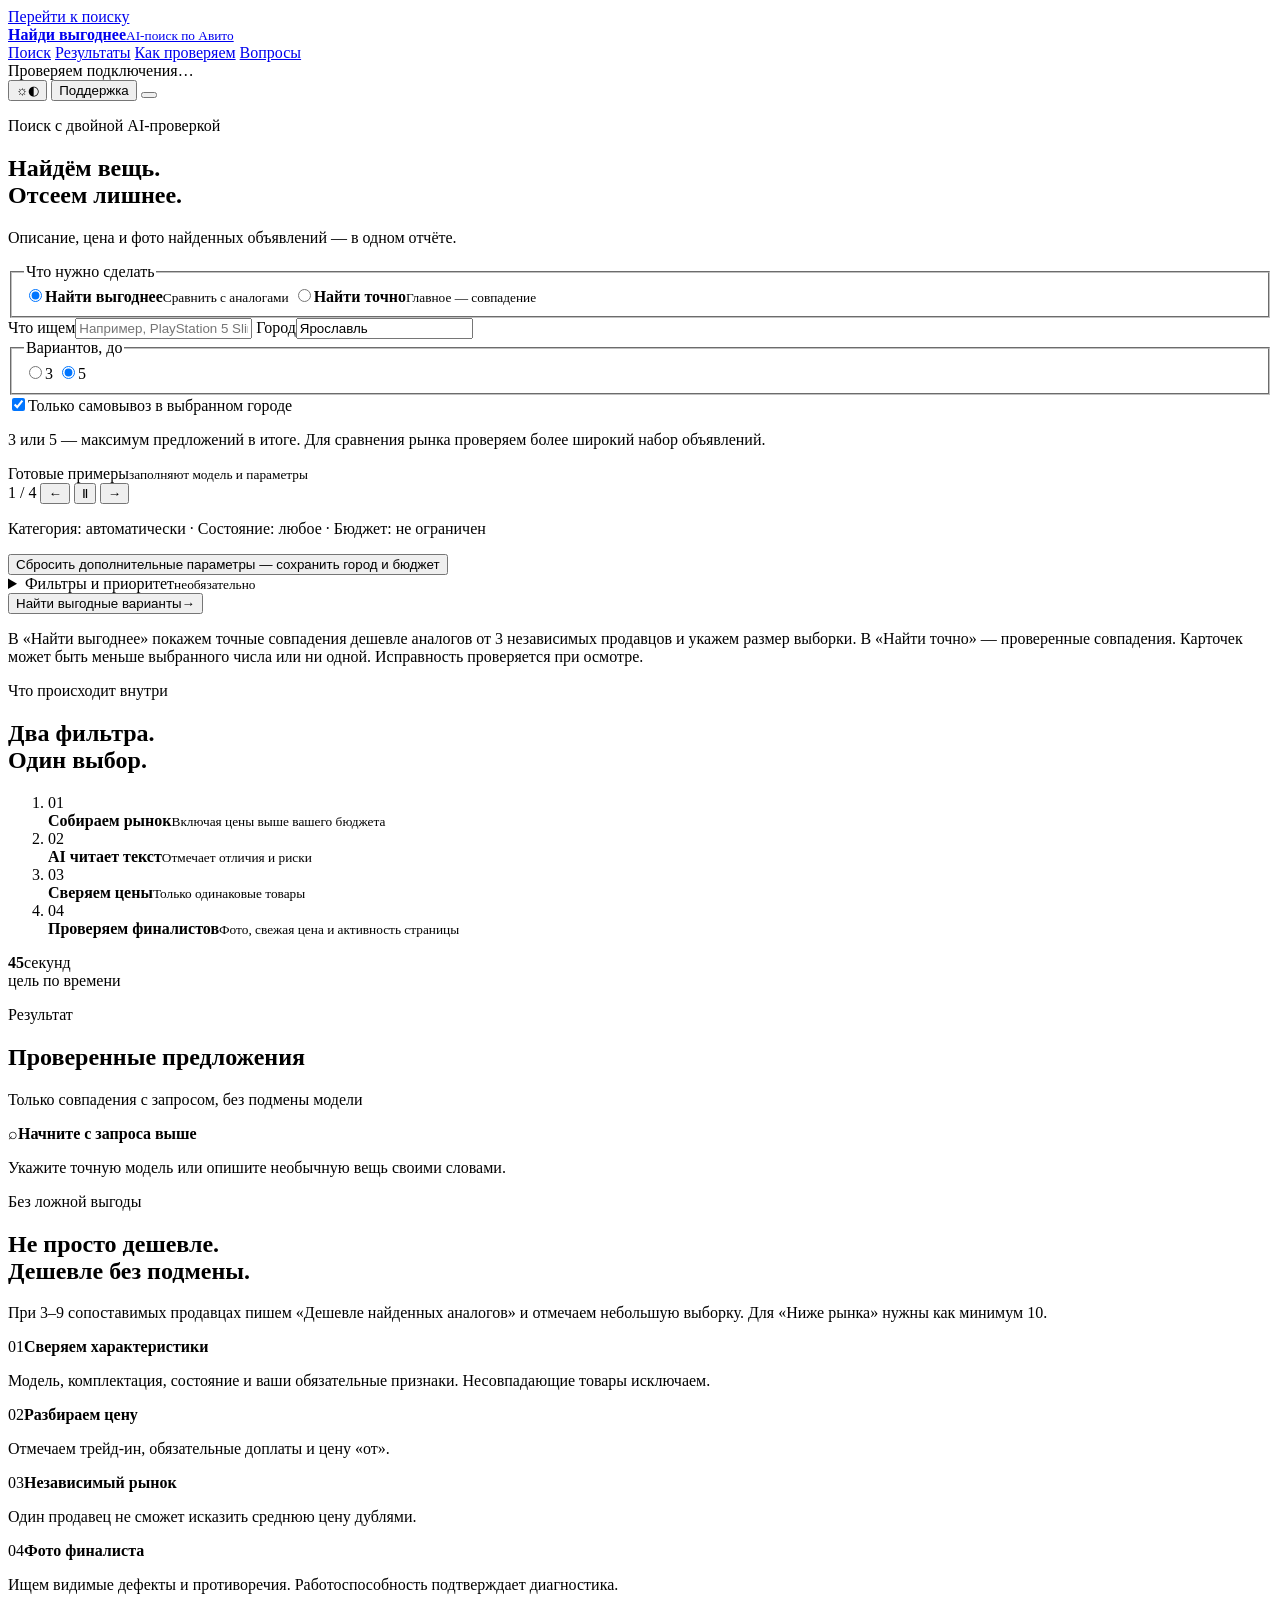
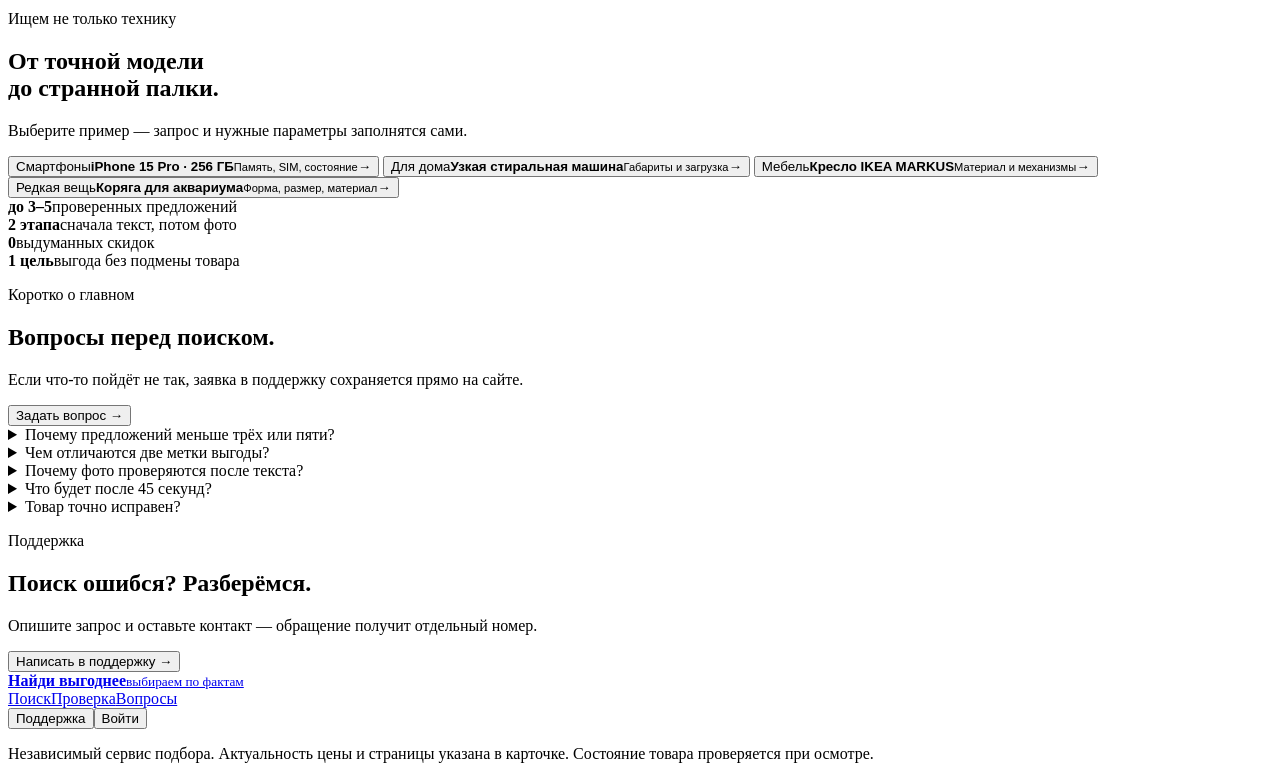
==== avito_web/index.html @ d12190b9 "feat: publish September Avito review and selection updates" ====
<!doctype html>
<html lang="ru">
<head>
  <meta charset="utf-8">
  <meta name="viewport" content="width=device-width, initial-scale=1">
  <meta name="theme-color" content="#0b0910">
  <meta name="description" content="Найди выгоднее — AI-подбор товаров на Авито с проверкой цены, описания и фотографий">
  <meta property="og:title" content="Найди выгоднее — поиск и проверка объявлений Авито">
  <meta property="og:description" content="Опишите товар. Сервис прочитает объявления, сравнит цены и проверит фотографии финалистов.">
  <meta property="og:type" content="website">
  <title>Найди выгоднее — поиск и проверка объявлений Авито</title>
  <link rel="stylesheet" href="/styles.css">
</head>
<body>
  <a class="skip-link" href="#search">Перейти к поиску</a>
  <main class="shell">
    <header class="topbar">
      <a class="brand" href="#search" aria-label="Найди выгоднее — к поиску">
        <span class="brand-mark" aria-hidden="true"><i></i><i></i><i></i></span>
        <span><b>Найди выгоднее</b><small>AI-поиск по Авито</small></span>
      </a>

      <nav class="site-nav" id="site-nav" aria-label="Навигация">
        <a href="#search">Поиск</a>
        <a href="#result-section">Результаты</a>
        <a href="#how">Как проверяем</a>
        <a href="#faq">Вопросы</a>
      </nav>

      <div class="top-actions">
        <div class="readiness" id="readiness" aria-live="polite"><span class="dot"></span><span>Проверяем подключения…</span></div>
        <button class="icon-button" id="theme-toggle" type="button" aria-label="Включить тёмную тему" aria-pressed="false" title="Сменить тему">
          <span class="theme-light" aria-hidden="true">☼</span><span class="theme-dark" aria-hidden="true">◐</span>
        </button>
        <button class="support-button" type="button" data-open-support>Поддержка</button>
        <button class="menu-button" id="menu-toggle" type="button" aria-label="Открыть меню" aria-controls="site-nav" aria-expanded="false"><span></span><span></span></button>
      </div>
    </header>

    <section class="workspace" id="search" aria-labelledby="search-title">
      <div class="search-panel">
        <div class="hero-copy">
          <p class="eyebrow">Поиск с двойной AI-проверкой</p>
          <h1 id="search-title">Найдём вещь.<br><span>Отсеем лишнее.</span></h1>
          <p class="lead">Описание, цена и фото найденных объявлений — в одном отчёте.</p>
        </div>

        <form id="search-form" novalidate>
          <fieldset class="mode-switch">
            <legend>Что нужно сделать</legend>
            <label><input type="radio" name="mode" value="bargain" checked><span><b>Найти выгоднее</b><small>Сравнить с аналогами</small></span></label>
            <label><input type="radio" name="mode" value="find"><span><b>Найти точно</b><small>Главное — совпадение</small></span></label>
          </fieldset>

          <div class="main-fields">
            <label class="field query-field"><span>Что ищем</span><input name="query" placeholder="Например, PlayStation 5 Slim с дисководом" required minlength="2" maxlength="300" autocomplete="off"></label>
            <label class="field location-field"><span>Город</span><input name="location" value="Ярославль" maxlength="100" autocomplete="address-level2"></label>
            <fieldset class="count-switch" aria-label="Количество вариантов">
              <legend>Вариантов, до</legend>
              <div class="count-segment">
                <label><input type="radio" name="desiredResults" value="3"><span>3</span></label>
                <label><input type="radio" name="desiredResults" value="5" checked><span>5</span></label>
              </div>
            </fieldset>
          </div>

          <section id="recognized-panel" class="recognized-panel" aria-labelledby="recognized-title" hidden>
            <div class="recognized-head"><b id="recognized-title">Поняли запрос</b><span>Проверьте перед поиском</span></div>
            <div id="recognized-parameters" class="recognized-parameters" aria-live="polite"></div>
            <div id="ps5-quick-filters" class="quick-filters" hidden>
              <label><span>Версия</span><select id="ps5-version"><option value="">Любая</option><option value="обычная">PS5</option><option value="Slim">PS5 Slim</option><option value="Pro">PS5 Pro</option></select></label>
              <label><span>Привод</span><select id="ps5-drive"><option value="">Неважно</option><option value="с дисководом">С дисководом</option><option value="Digital">Digital</option></select></label>
              <label><span>Состояние</span><select id="ps5-condition"><option value="">Неважно</option><option value="Новое">Новое</option><option value="Отличное">Отличное</option><option value="Хорошее">Хорошее</option></select></label>
            </div>
          </section>

          <label class="pickup-option"><input type="checkbox" id="pickup-only" name="pickup-only" checked><span>Только самовывоз в выбранном городе</span></label>
          <p class="submit-note">3 или 5 — максимум предложений в итоге. Для сравнения рынка проверяем более широкий набор объявлений.</p>

          <section class="examples-panel" aria-labelledby="examples-title">
            <div class="examples-head">
              <div><span id="examples-title">Готовые примеры</span><small>заполняют модель и параметры</small></div>
              <div class="examples-controls">
                <span id="examples-page">1 / 4</span>
                <button id="examples-prev" type="button" aria-label="Предыдущие примеры">←</button>
                <button id="examples-pause" type="button" aria-label="Остановить смену примеров" aria-pressed="false">Ⅱ</button>
                <button id="examples-next" type="button" aria-label="Следующие примеры">→</button>
              </div>
            </div>
            <div class="examples" id="examples-list" aria-label="Примеры заполненных запросов"></div>
          </section>

          <p id="active-filters" class="submit-note" aria-live="polite">Категория: автоматически · Состояние: любое · Бюджет: не ограничен</p>
          <button id="reset-extra-filters" class="mini-action" type="button">Сбросить дополнительные параметры — сохранить город и бюджет</button>
          <details class="advanced">
            <summary><span>Фильтры и приоритет</span><small id="advanced-hint">необязательно</small></summary>
            <fieldset class="priority-switch">
              <legend>Что важнее</legend>
              <label><input type="radio" name="priority" value="quality"><span><b>Надёжность</b></span></label>
              <label><input type="radio" name="priority" value="balanced" checked><span><b>Баланс</b></span></label>
              <label><input type="radio" name="priority" value="budget"><span><b>Цена</b></span></label>
            </fieldset>
            <div class="advanced-grid base-grid">
              <label class="field"><span>Категория</span><select name="category" id="category-select"><option value="all" selected>Определить автоматически</option><option value="phones">Телефоны</option><option value="computers">Компьютеры и ноутбуки</option><option value="household">Бытовая техника</option><option value="furniture">Мебель и интерьер</option><option value="gaming">Игры и приставки</option><option value="tools">Инструменты</option><option value="auto">Автозапчасти</option><option value="fashion">Одежда и аксессуары</option><option value="other">Необычный товар</option></select></label>
              <label class="field"><span>Состояние</span><select name="requiredCondition"><option value="">Любое</option><option value="Новое">Новое</option><option value="Отличное">Отличное</option><option value="Хорошее">Хорошее</option><option value="С дефектом">Можно с дефектом</option></select></label>
              <label class="field"><span>Цена от, ₽</span><input name="priceMin" type="number" min="0" step="1" inputmode="numeric" placeholder="Не важно"></label>
              <label class="field"><span>Цена до, ₽</span><input name="priceMax" type="number" min="0" step="1" inputmode="numeric" placeholder="Не важно"></label>
            </div>
            <div class="advanced-grid dynamic-grid" id="dynamic-fields" aria-live="polite"></div>
          </details>

          <div id="last-search" class="last-search" hidden><span>Последний запрос: <b id="last-search-label"></b></span><button type="button" class="mini-action" data-repeat-last>Повторить</button></div>
          <button class="primary magnetic" type="submit"><span class="button-glow" aria-hidden="true"></span><span class="button-label">Найти выгодные варианты</span><span class="button-arrow" aria-hidden="true">→</span></button>
          <p class="submit-note">В «Найти выгоднее» покажем точные совпадения дешевле аналогов от 3 независимых продавцов и укажем размер выборки. В «Найти точно» — проверенные совпадения. Карточек может быть меньше выбранного числа или ни одной. Исправность проверяется при осмотре.</p>
        </form>
      </div>

      <aside class="process-panel" aria-label="Как работает поиск">
        <div><p class="eyebrow">Что происходит внутри</p><h2>Два фильтра.<br>Один выбор.</h2></div>
        <ol class="process-list">
          <li><span>01</span><div><b>Собираем рынок</b><small>Включая цены выше вашего бюджета</small></div></li>
          <li><span>02</span><div><b>AI читает текст</b><small>Отмечает отличия и риски</small></div></li>
          <li><span>03</span><div><b>Сверяем цены</b><small>Только одинаковые товары</small></div></li>
          <li><span>04</span><div><b>Проверяем финалистов</b><small>Фото, свежая цена и активность страницы</small></div></li>
        </ol>
        <div class="process-time" aria-label="Цель — ответ до 45 секунд"><strong>45</strong><span>секунд<br>цель по времени</span></div>
      </aside>
    </section>

    <section class="results-section" id="result-section" aria-labelledby="results-title">
      <div class="results-heading"><div><p class="eyebrow">Результат</p><h2 id="results-title">Проверенные предложения</h2></div><p id="summary" class="summary">Только совпадения с запросом, без подмены модели</p></div>
      <div id="live-progress" class="live-progress" role="status" aria-live="polite" aria-labelledby="progress-title" hidden>
        <div class="progress-top"><div><span class="live-dot"></span><b id="progress-title">Поиск работает</b></div><span id="progress-time">0 сек</span></div>
        <div class="progress-meta"><span id="progress-job">Задача создаётся…</span><button id="cancel-search" type="button" class="cancel-search">Отменить поиск</button></div>
        <progress class="progress-track" id="progress-bar" max="100" value="2" aria-label="Готовность поиска">2%</progress>
        <p id="progress-message">Запрос принят. Запускаем поиск…</p>
        <p class="progress-note">Можно закрыть вкладку и вернуться позже по номеру задачи.</p>
        <ol class="stage-list" aria-label="Этапы проверки"><li data-stage="queued"><span>1</span>Запрос</li><li data-stage="collect"><span>2</span>Рынок</li><li data-stage="text"><span>3</span>Описание</li><li data-stage="photo"><span>4</span>Фото</li><li data-stage="refresh"><span>5</span>Цена</li><li data-stage="complete"><span>6</span>Готово</li></ol>
      </div>
      <div id="status" class="status" role="status" aria-live="polite"></div>
      <div id="warnings" class="warnings" aria-live="polite"></div>
      <div id="results" class="cards"><div class="empty-state"><span aria-hidden="true">⌕</span><b>Начните с запроса выше</b><p>Укажите точную модель или опишите необычную вещь своими словами.</p></div></div>
    </section>

    <section class="proof-section" id="how" aria-labelledby="proof-title">
      <div class="section-heading"><div><p class="eyebrow">Без ложной выгоды</p><h2 id="proof-title">Не просто дешевле.<br>Дешевле без подмены.</h2></div><p>При 3–9 сопоставимых продавцах пишем «Дешевле найденных аналогов» и отмечаем небольшую выборку. Для «Ниже рынка» нужны как минимум 10.</p></div>
      <div class="proof-grid">
        <article><span>01</span><b>Сверяем характеристики</b><p>Модель, комплектация, состояние и ваши обязательные признаки. Несовпадающие товары исключаем.</p></article>
        <article><span>02</span><b>Разбираем цену</b><p>Отмечаем трейд‑ин, обязательные доплаты и цену «от».</p></article>
        <article><span>03</span><b>Независимый рынок</b><p>Один продавец не сможет исказить среднюю цену дублями.</p></article>
        <article><span>04</span><b>Фото финалиста</b><p>Ищем видимые дефекты и противоречия. Работоспособность подтверждает диагностика.</p></article>
      </div>
    </section>

    <section class="use-section" id="uses" aria-labelledby="uses-title">
      <div class="section-heading"><div><p class="eyebrow">Ищем не только технику</p><h2 id="uses-title">От точной модели<br>до странной палки.</h2></div><p>Выберите пример — запрос и нужные параметры заполнятся сами.</p></div>
      <div class="use-grid">
        <button type="button" data-preset-id="iphone-15-pro"><span>Смартфоны</span><b>iPhone 15 Pro · 256 ГБ</b><small>Память, SIM, состояние</small><i>→</i></button>
        <button type="button" data-preset-id="lg-washer"><span>Для дома</span><b>Узкая стиральная машина</b><small>Габариты и загрузка</small><i>→</i></button>
        <button type="button" data-preset-id="ikea-markus"><span>Мебель</span><b>Кресло IKEA MARKUS</b><small>Материал и механизмы</small><i>→</i></button>
        <button type="button" data-preset-id="aquarium-root"><span>Редкая вещь</span><b>Коряга для аквариума</b><small>Форма, размер, материал</small><i>→</i></button>
      </div>
    </section>

    <section class="numbers-section" aria-label="Ключевые принципы сервиса">
      <div><strong>до 3–5</strong><span>проверенных предложений</span></div>
      <div><strong>2 этапа</strong><span>сначала текст, потом фото</span></div>
      <div><strong>0</strong><span>выдуманных скидок</span></div>
      <div><strong>1 цель</strong><span>выгода без подмены товара</span></div>
    </section>

    <section class="faq-section" id="faq" aria-labelledby="faq-title">
      <div class="faq-intro"><p class="eyebrow">Коротко о главном</p><h2 id="faq-title">Вопросы перед поиском.</h2><p>Если что-то пойдёт не так, заявка в поддержку сохраняется прямо на сайте.</p><button class="secondary" type="button" data-open-support>Задать вопрос →</button></div>
      <div class="faq-list">
        <details><summary>Почему предложений меньше трёх или пяти?</summary><p>Выбранное число — максимум. В «Найти выгоднее» выдаём только точные совпадения с подтверждённой выгодой, в «Найти точно» — проверенные совпадения без обязательной скидки к рынку. Другие модели, неактивные и непроверенные объявления не дополняют подборку. Если подходящих предложений нет, сообщим об этом.</p></details>
        <details><summary>Чем отличаются две метки выгоды?</summary><p>«Дешевле найденных аналогов» — полная цена ниже медианы сопоставимых объявлений 3–9 других независимых продавцов. Это небольшая выборка, её размер указан в карточке. «Ниже рынка» допускается при сравнении как минимум с 10 другими продавцами. Учитываем обязательные доплаты, покажем цены, ссылки и время сбора. Сравниваются цены предложений, а не завершённых сделок.</p></details>
        <details><summary>Почему фото проверяются после текста?</summary><p>Сначала проверяем описание, совпадение модели и полную цену с доплатами. Затем сравниваем цены аналогов. Фотографии AI смотрит у отобранных вариантов.</p></details>
        <details><summary>Что будет после 45 секунд?</summary><p>Это ориентир по времени. Если проверка занимает дольше, поиск продолжается до шести минут. Можно обновить страницу: вернёмся к тому же поиску. Результат хранится 15 минут, пока сервис запущен.</p></details>
        <details><summary>Товар точно исправен?</summary><p>Описание и фото помогают заметить дефекты и противоречия. Работоспособность и скрытые дефекты проверяются при осмотре или диагностике. Перед выдачей обновляем цену и активность страницы объявления.</p></details>
      </div>
    </section>

    <section class="trust-section" aria-labelledby="trust-title"><div><p class="eyebrow">Поддержка</p><h2 id="trust-title">Поиск ошибся? Разберёмся.</h2><p>Опишите запрос и оставьте контакт — обращение получит отдельный номер.</p></div><button class="secondary" type="button" data-open-support>Написать в поддержку →</button></section>

    <details class="operator-panel" id="operator-panel" hidden><summary>Техническая информация для владельца</summary><div id="audit" class="audit" hidden></div><div id="costs" class="costs" hidden></div><div id="admin-warnings" class="admin-warnings"></div><div id="owner-preview" hidden></div><label class="upload"><input id="dataset-file" type="file" accept="application/json,.json"><span>Загрузить готовый JSON из Dataset</span></label></details>

    <footer>
      <a class="brand compact" href="#search"><span class="brand-mark" aria-hidden="true"><i></i><i></i><i></i></span><span><b>Найди выгоднее</b><small>выбираем по фактам</small></span></a>
      <nav aria-label="Навигация в подвале"><a href="#search">Поиск</a><a href="#how">Проверка</a><a href="#faq">Вопросы</a></nav>
      <div class="footer-actions"><button type="button" data-open-support>Поддержка</button><button type="button" data-open-access>Войти</button></div>
      <p class="footer-note">Независимый сервис подбора. Актуальность цены и страницы указана в карточке. Состояние товара проверяется при осмотре.</p>
    </footer>
  </main>

  <dialog id="support-dialog" class="support-dialog" aria-labelledby="support-title">
    <form id="support-form" method="dialog">
      <div class="dialog-head"><div><p class="eyebrow">Поддержка</p><h2 id="support-title">Чем помочь?</h2></div><button class="dialog-close" type="button" data-close-support aria-label="Закрыть">×</button></div>
      <p class="dialog-lead">Опишите вопрос и оставьте удобный контакт. Заявка сохранится у владельца сервиса.</p>
      <div class="support-grid"><label class="field"><span>Ваше имя</span><input name="name" required minlength="2" maxlength="80" autocomplete="name" placeholder="Как к вам обращаться"></label><label class="field"><span>Контакт для ответа</span><input name="contact" required minlength="3" maxlength="160" placeholder="@telegram, телефон или email"></label></div>
      <label class="field"><span>Тема</span><select name="topic"><option>Поиск не нашёл товар</option><option>Вопрос по результату</option><option>Ошибка сайта</option><option>Оплата и заказ</option><option>Другое</option></select></label>
      <label class="field"><span>Сообщение</span><textarea name="message" required minlength="10" maxlength="3000" placeholder="Что произошло и что вы хотели найти?"></textarea></label>
      <label class="consent"><input type="checkbox" required><span>Согласен на обработку данных только для ответа на эту заявку.</span></label>
      <div id="support-status" class="support-status" role="status" aria-live="polite"></div>
      <button class="primary" type="submit"><span class="button-label">Отправить заявку</span><span aria-hidden="true">→</span></button>
    </form>
  </dialog>
  <dialog id="access-dialog" class="support-dialog" aria-labelledby="access-title">
    <form id="access-form" method="dialog">
      <div class="dialog-head"><h2 id="access-title">Вход в пилот</h2><button class="dialog-close" type="button" data-close-access aria-label="Закрыть">×</button></div>
      <p class="dialog-lead">Введите ключ доступа, полученный у владельца сервиса.</p>
      <label class="field"><span>Ключ доступа</span><input name="token" type="password" required minlength="32" maxlength="512" autocomplete="off"></label>
      <p id="access-status" class="support-status visible" role="status"></p>
      <button class="primary" type="submit"><span class="button-label">Войти</span></button>
      <button class="secondary" type="button" data-logout>Выйти из аккаунта</button>
    </form>
  </dialog>
  <script src="/query_normalization.js" defer></script>
  <script src="/app.js" defer></script>
</body>
</html>
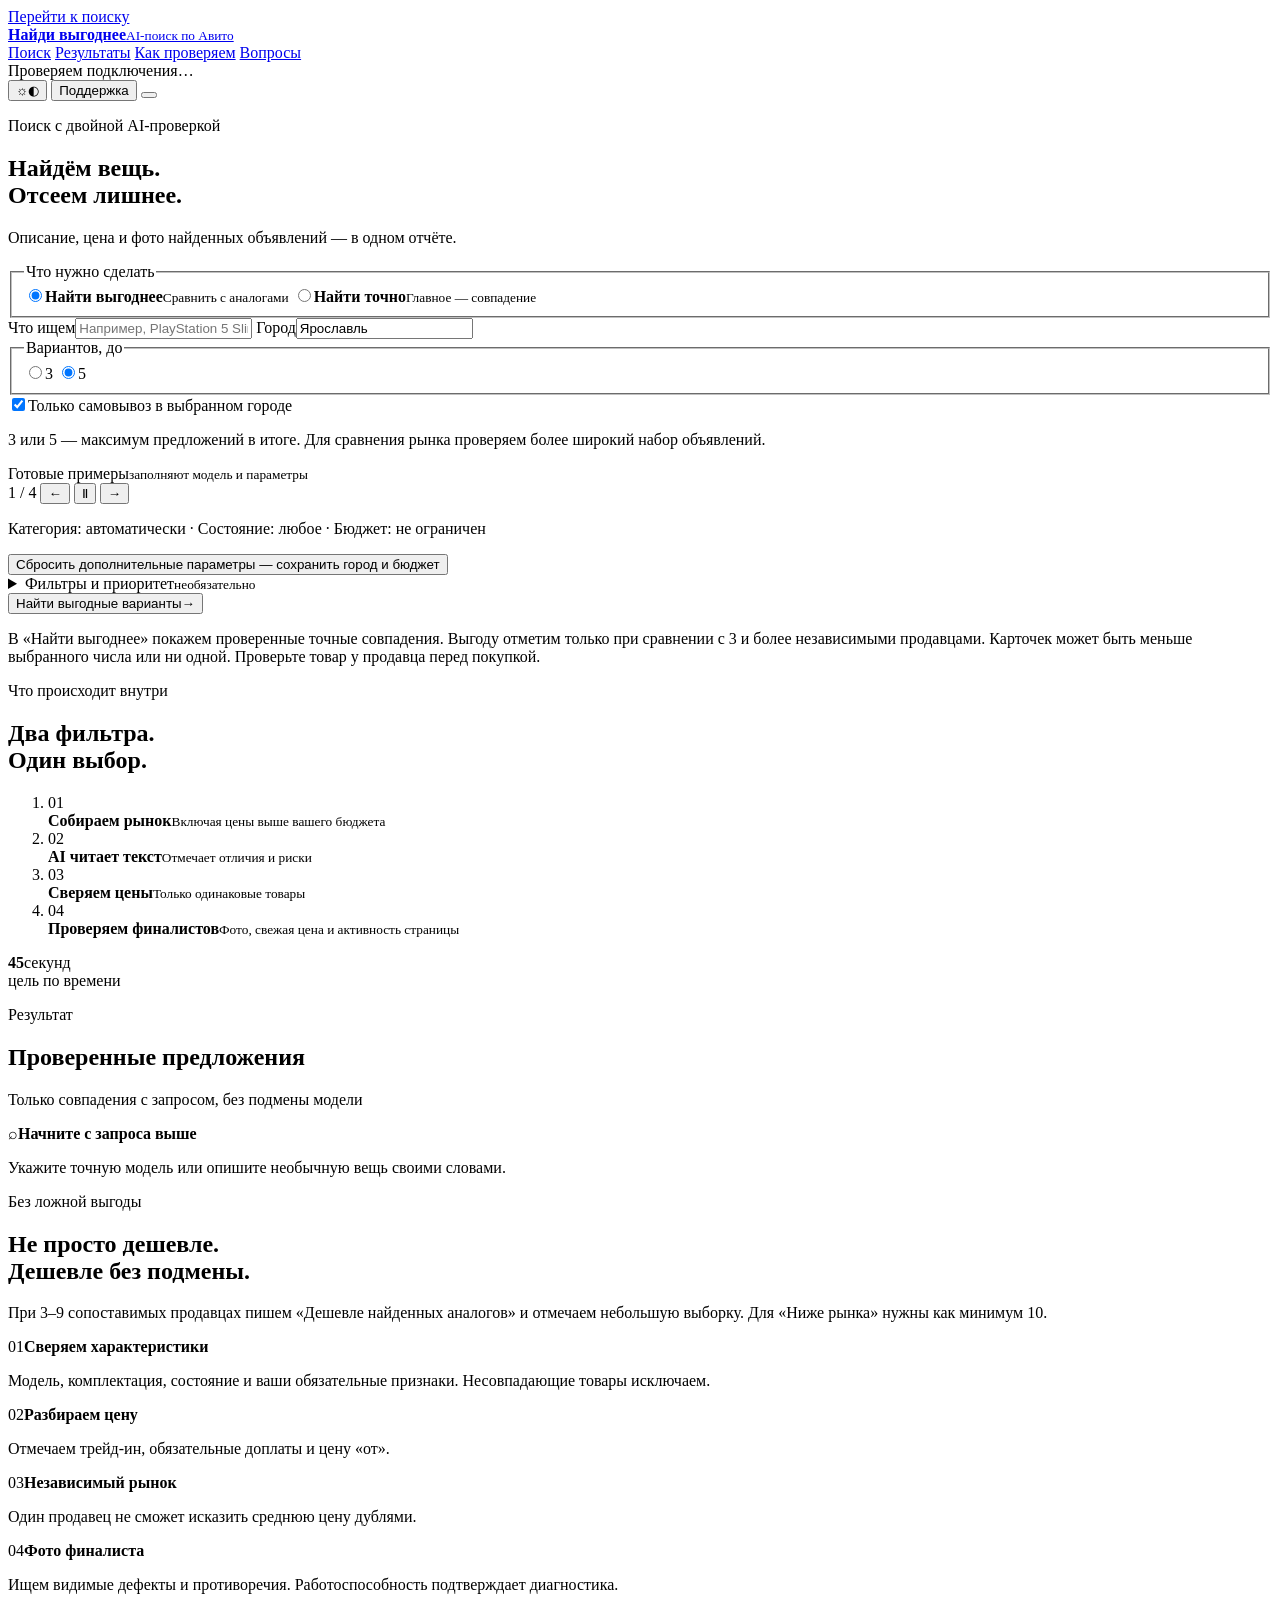
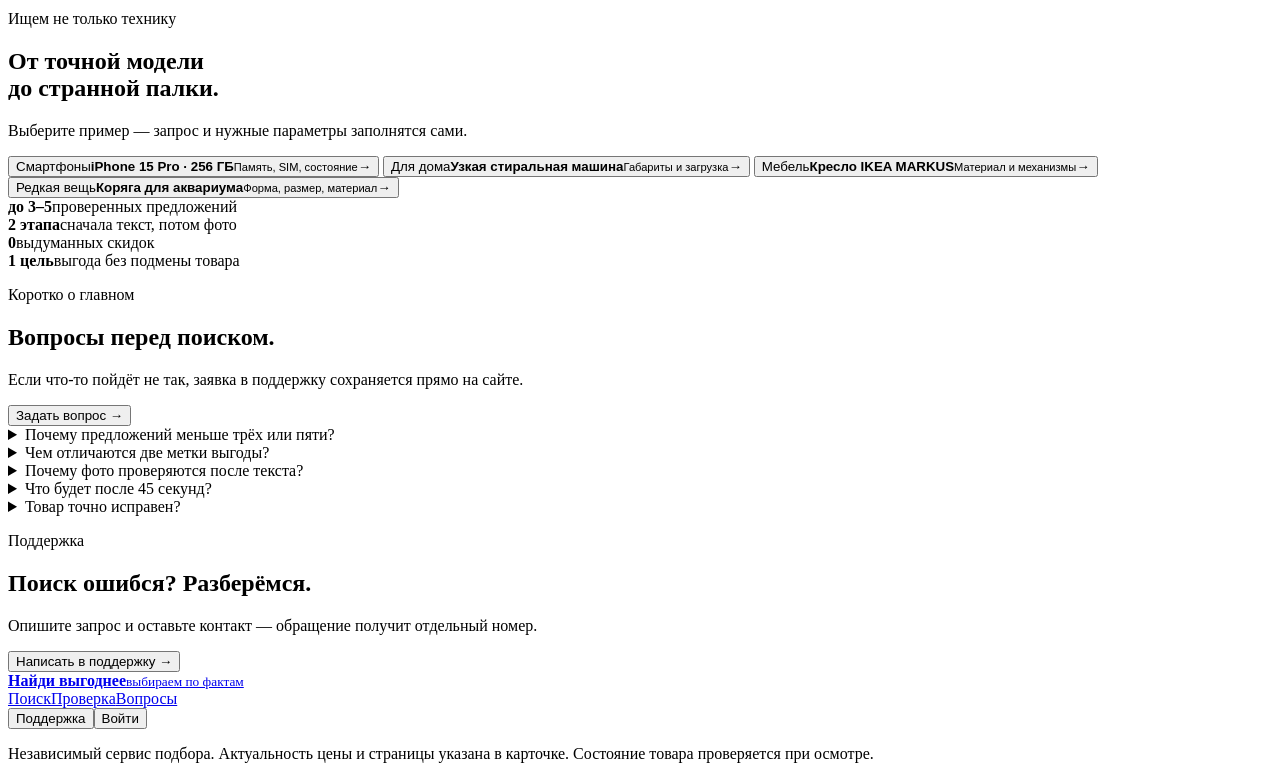
==== commit d66a59d4: "Improve Avito finalist verification and prepare Render pilot" ====
--- a/avito_web/index.html
+++ b/avito_web/index.html
@@ -111,7 +111,7 @@
 
           <div id="last-search" class="last-search" hidden><span>Последний запрос: <b id="last-search-label"></b></span><button type="button" class="mini-action" data-repeat-last>Повторить</button></div>
           <button class="primary magnetic" type="submit"><span class="button-glow" aria-hidden="true"></span><span class="button-label">Найти выгодные варианты</span><span class="button-arrow" aria-hidden="true">→</span></button>
-          <p class="submit-note">В «Найти выгоднее» покажем точные совпадения дешевле аналогов от 3 независимых продавцов и укажем размер выборки. В «Найти точно» — проверенные совпадения. Карточек может быть меньше выбранного числа или ни одной. Исправность проверяется при осмотре.</p>
+          <p class="submit-note">В «Найти выгоднее» покажем проверенные точные совпадения. Выгоду отметим только при сравнении с 3 и более независимыми продавцами. Карточек может быть меньше выбранного числа или ни одной. Проверьте товар у продавца перед покупкой.</p>
         </form>
       </div>
 
@@ -172,7 +172,7 @@
     <section class="faq-section" id="faq" aria-labelledby="faq-title">
       <div class="faq-intro"><p class="eyebrow">Коротко о главном</p><h2 id="faq-title">Вопросы перед поиском.</h2><p>Если что-то пойдёт не так, заявка в поддержку сохраняется прямо на сайте.</p><button class="secondary" type="button" data-open-support>Задать вопрос →</button></div>
       <div class="faq-list">
-        <details><summary>Почему предложений меньше трёх или пяти?</summary><p>Выбранное число — максимум. В «Найти выгоднее» выдаём только точные совпадения с подтверждённой выгодой, в «Найти точно» — проверенные совпадения без обязательной скидки к рынку. Другие модели, неактивные и непроверенные объявления не дополняют подборку. Если подходящих предложений нет, сообщим об этом.</p></details>
+        <details><summary>Почему предложений меньше трёх или пяти?</summary><p>Выбранное число — максимум. В обоих режимах показываем проверенные точные совпадения. Без достаточного сравнения рынка не заявляем экономию. Другие модели, неактивные и непроверенные объявления не дополняют подборку. Если подходящих предложений нет, сообщим об этом.</p></details>
         <details><summary>Чем отличаются две метки выгоды?</summary><p>«Дешевле найденных аналогов» — полная цена ниже медианы сопоставимых объявлений 3–9 других независимых продавцов. Это небольшая выборка, её размер указан в карточке. «Ниже рынка» допускается при сравнении как минимум с 10 другими продавцами. Учитываем обязательные доплаты, покажем цены, ссылки и время сбора. Сравниваются цены предложений, а не завершённых сделок.</p></details>
         <details><summary>Почему фото проверяются после текста?</summary><p>Сначала проверяем описание, совпадение модели и полную цену с доплатами. Затем сравниваем цены аналогов. Фотографии AI смотрит у отобранных вариантов.</p></details>
         <details><summary>Что будет после 45 секунд?</summary><p>Это ориентир по времени. Если проверка занимает дольше, поиск продолжается до шести минут. Можно обновить страницу: вернёмся к тому же поиску. Результат хранится 15 минут, пока сервис запущен.</p></details>
